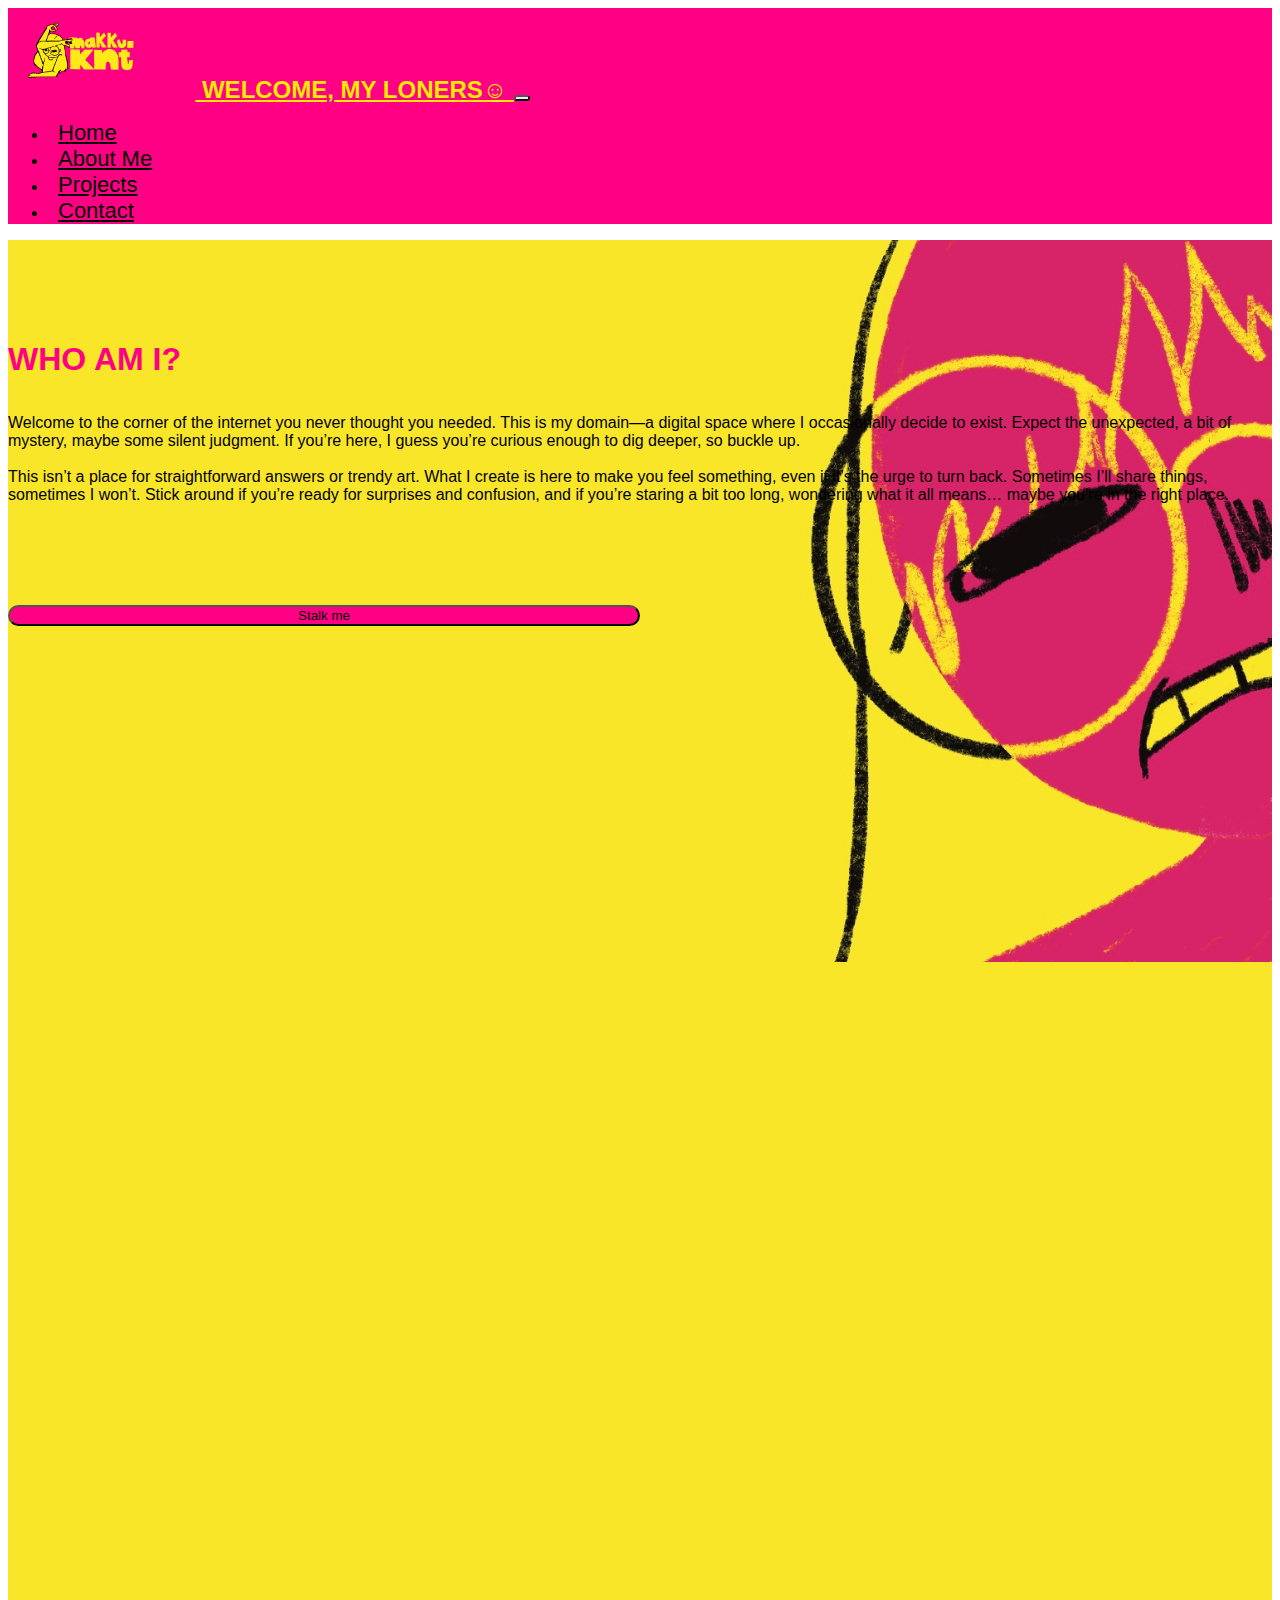
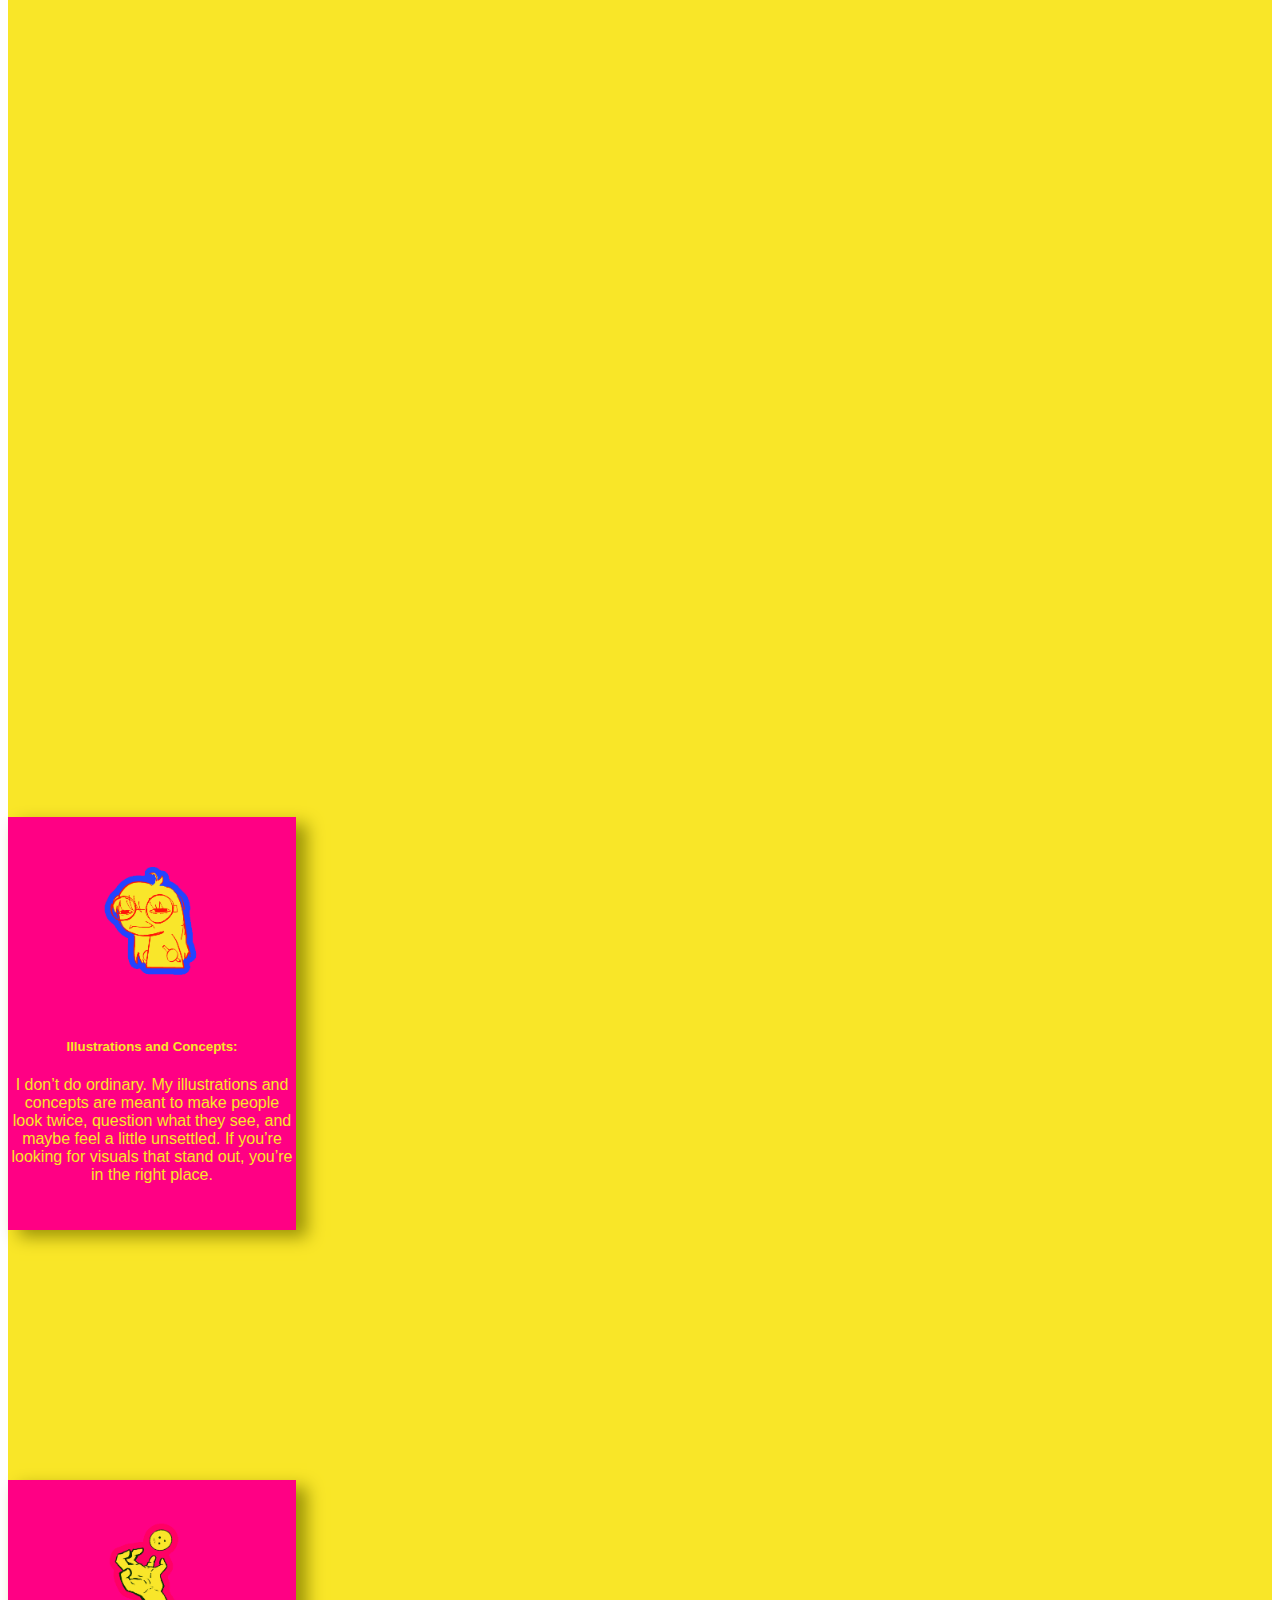
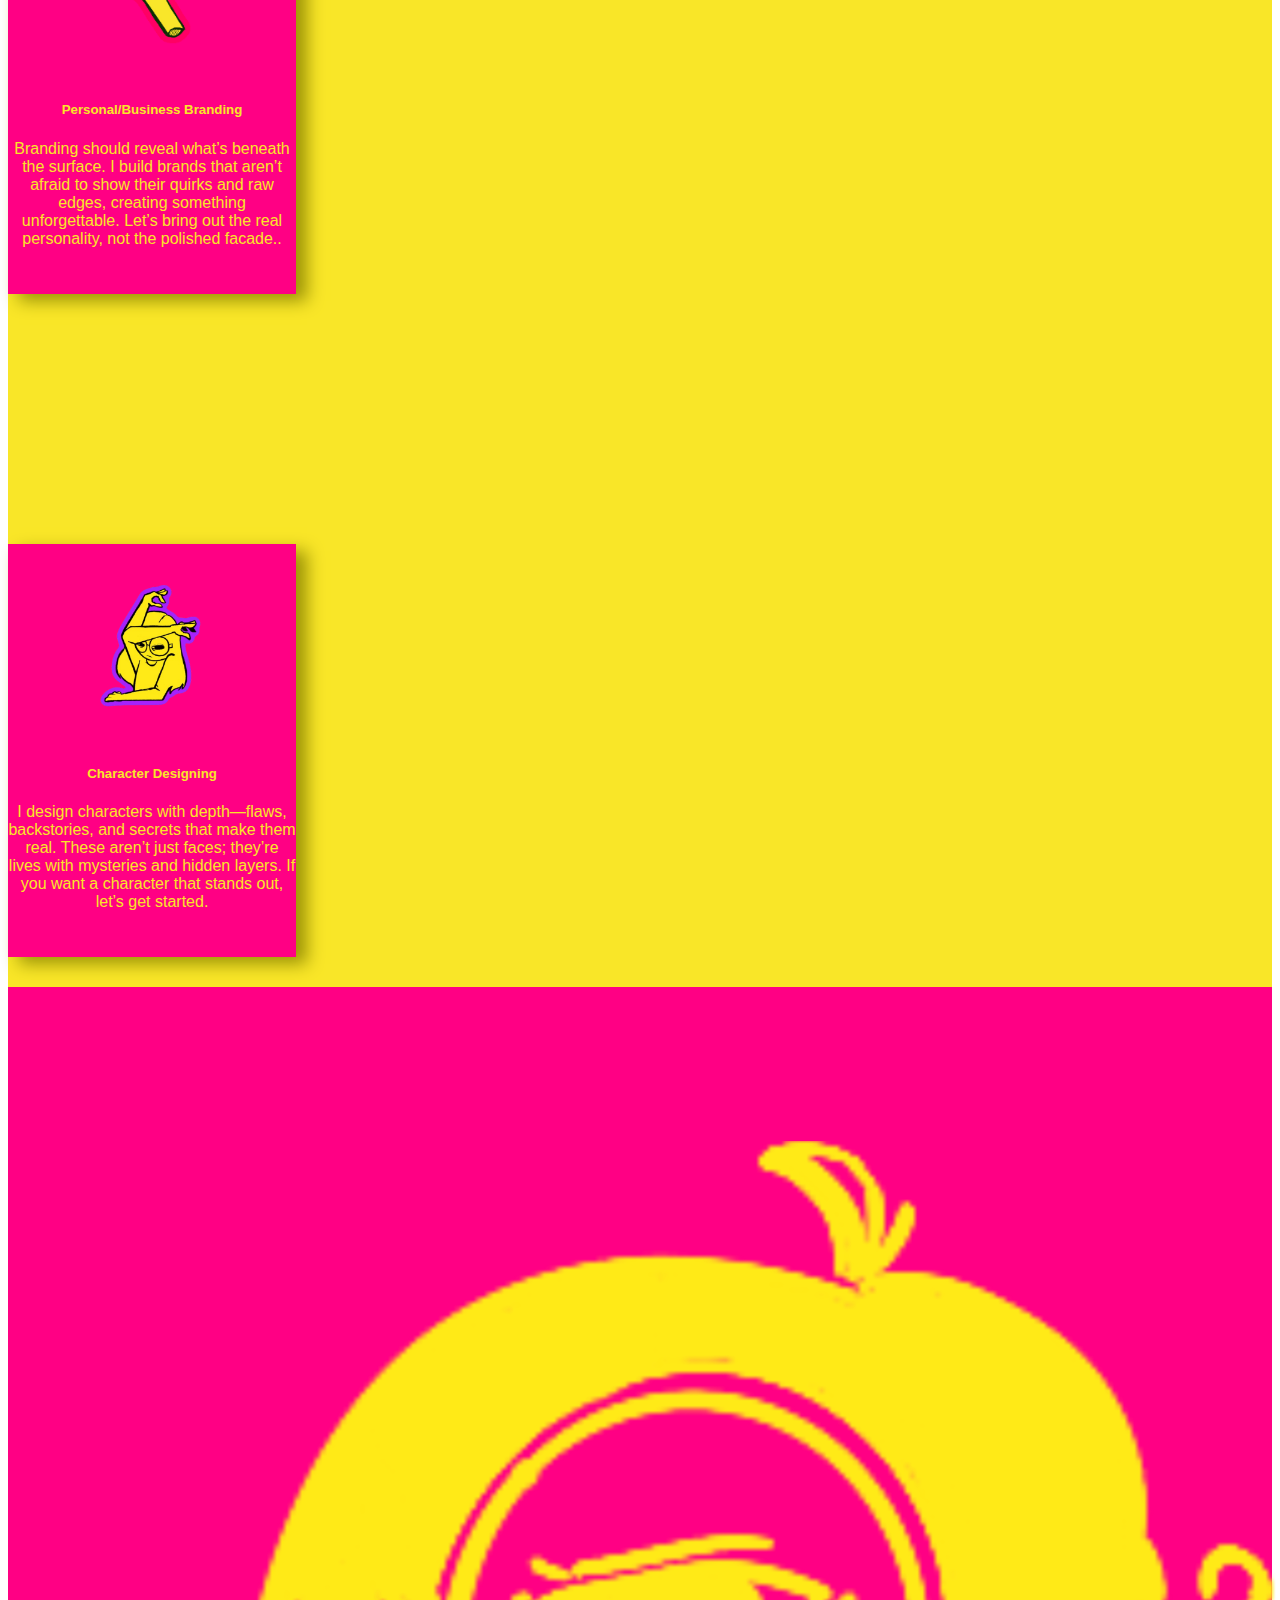
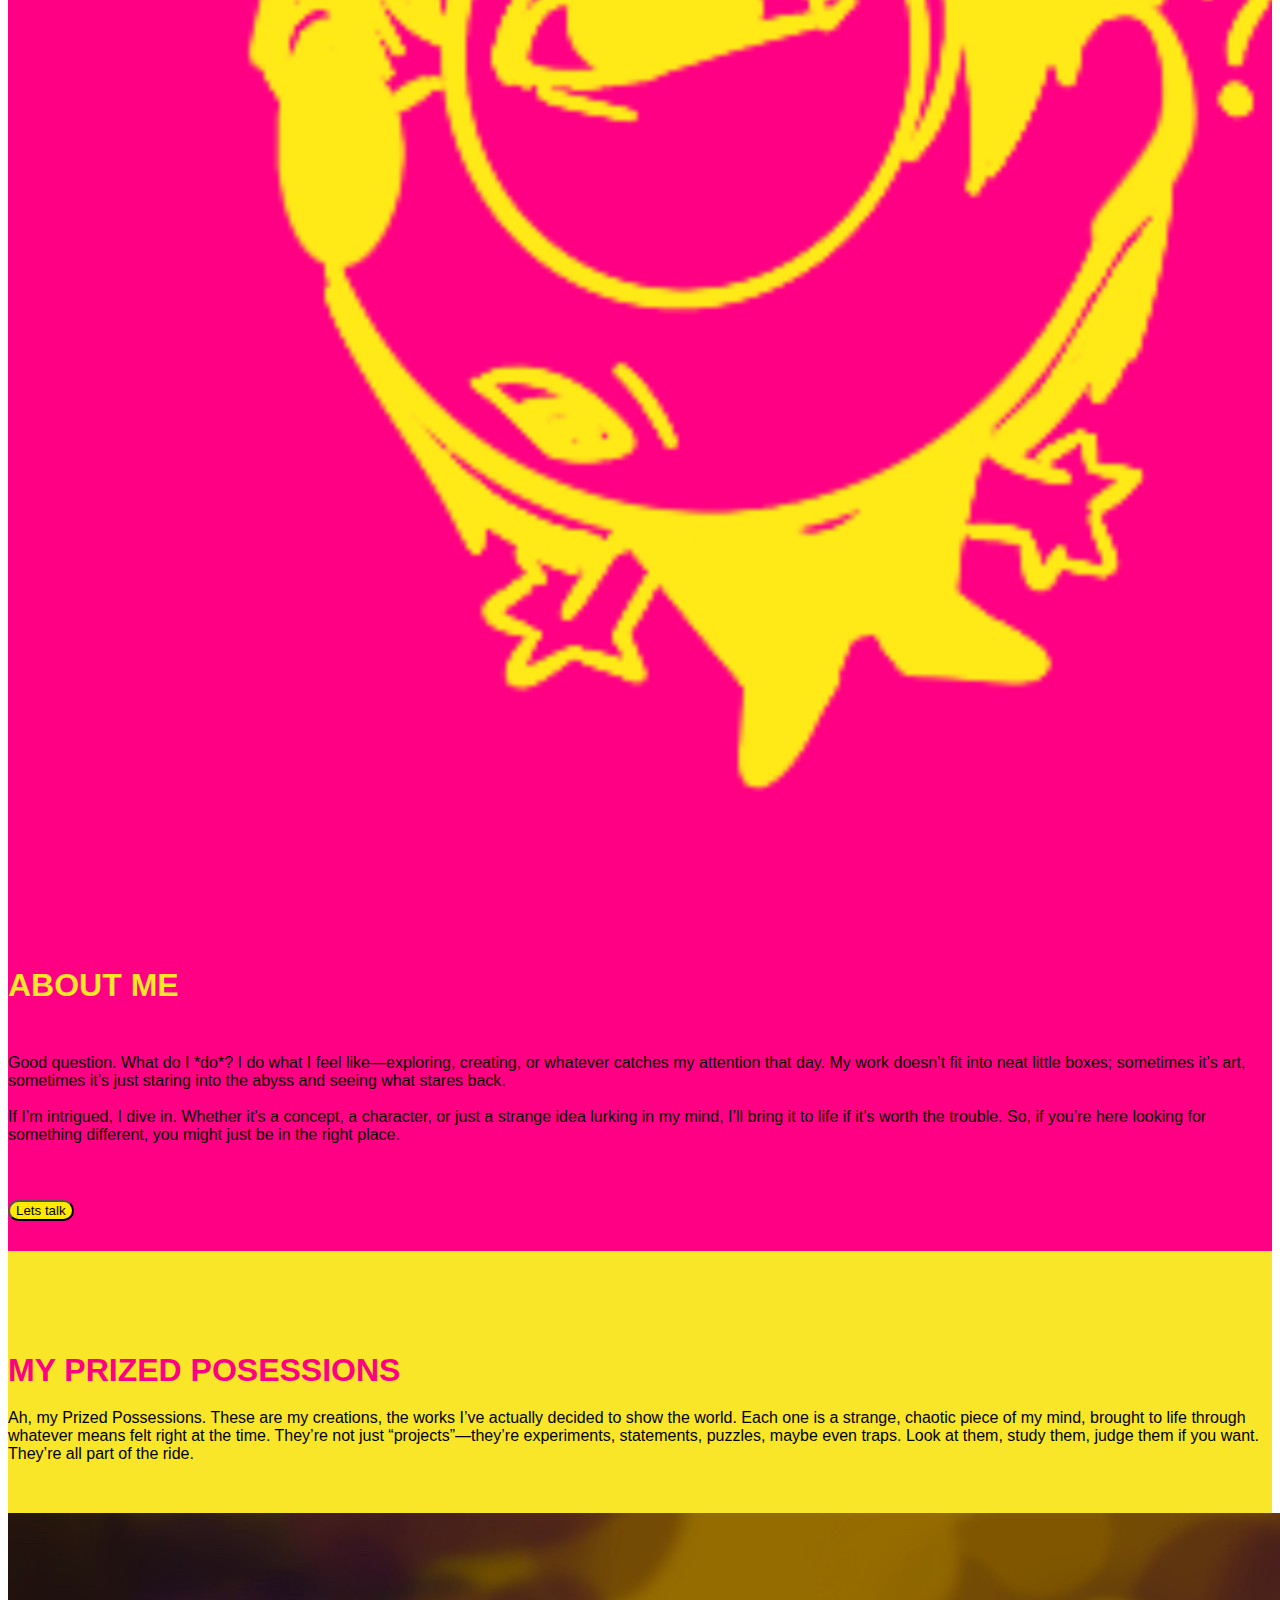
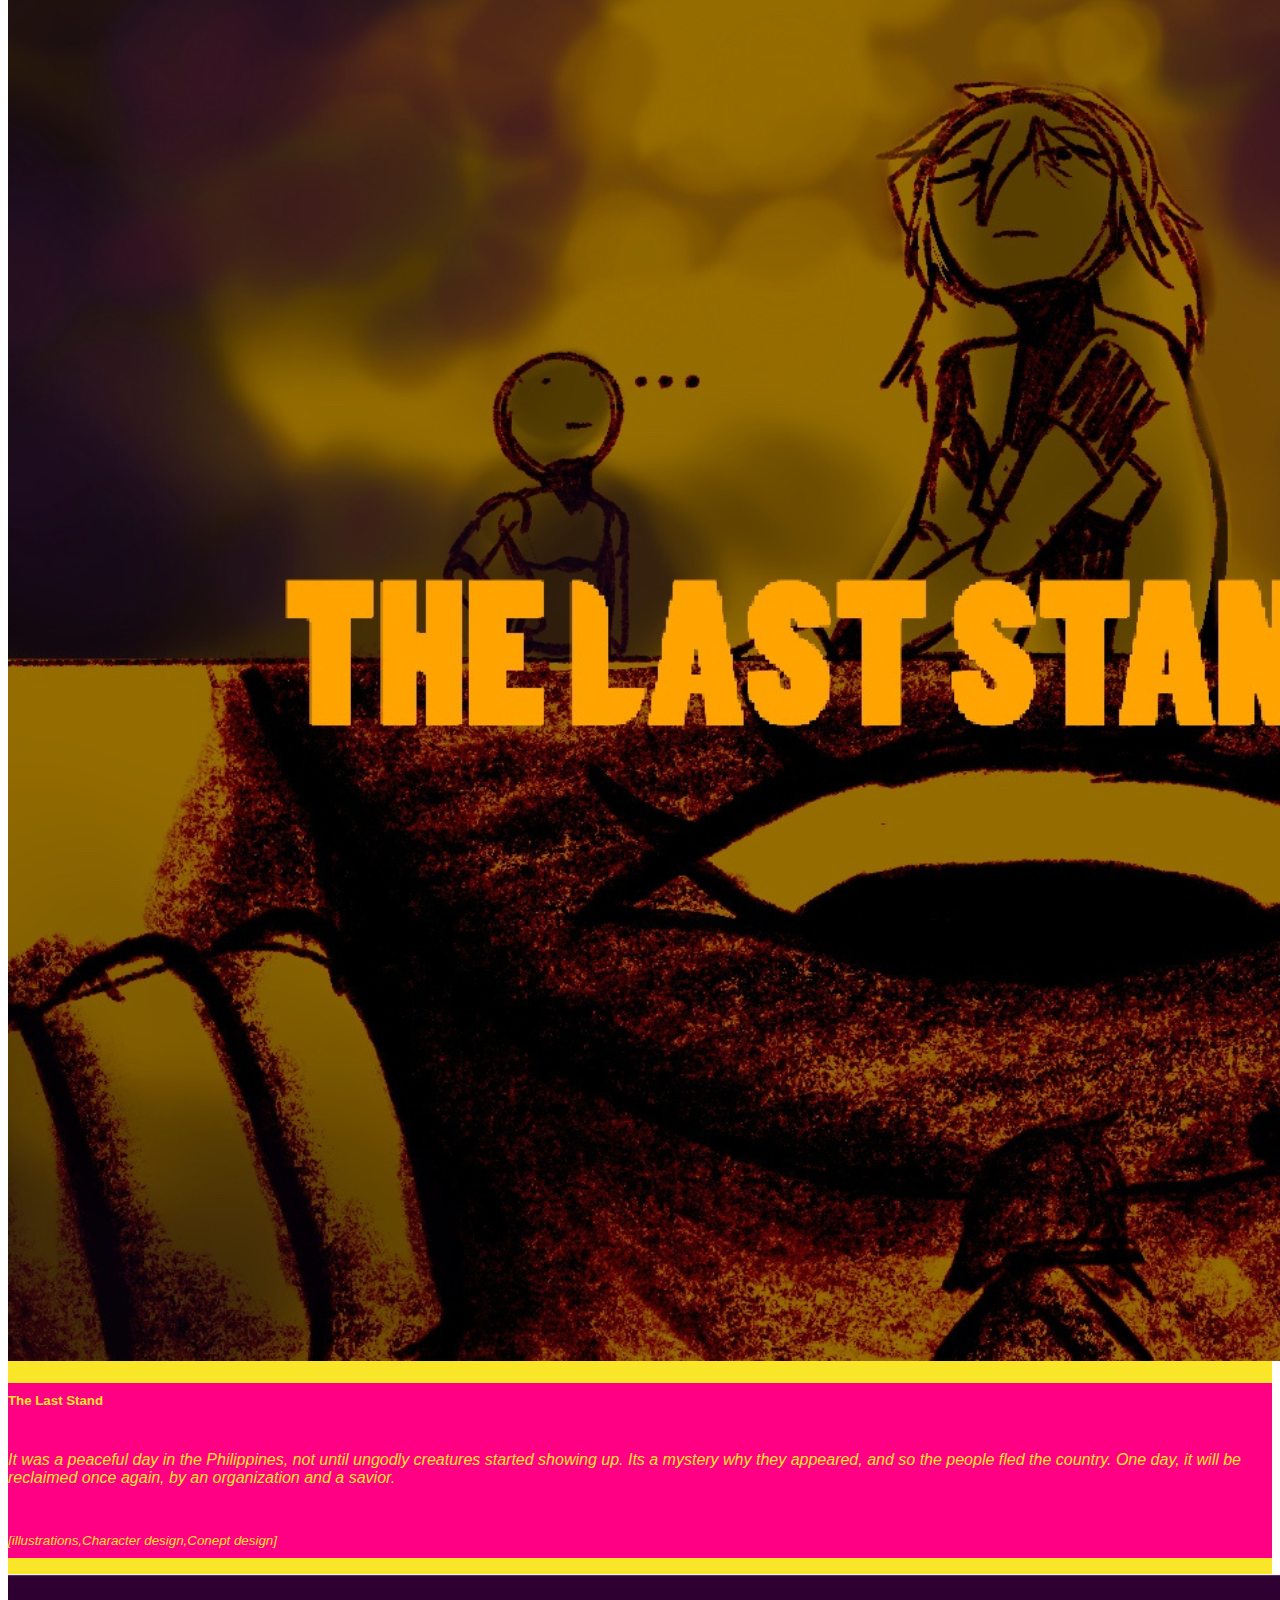
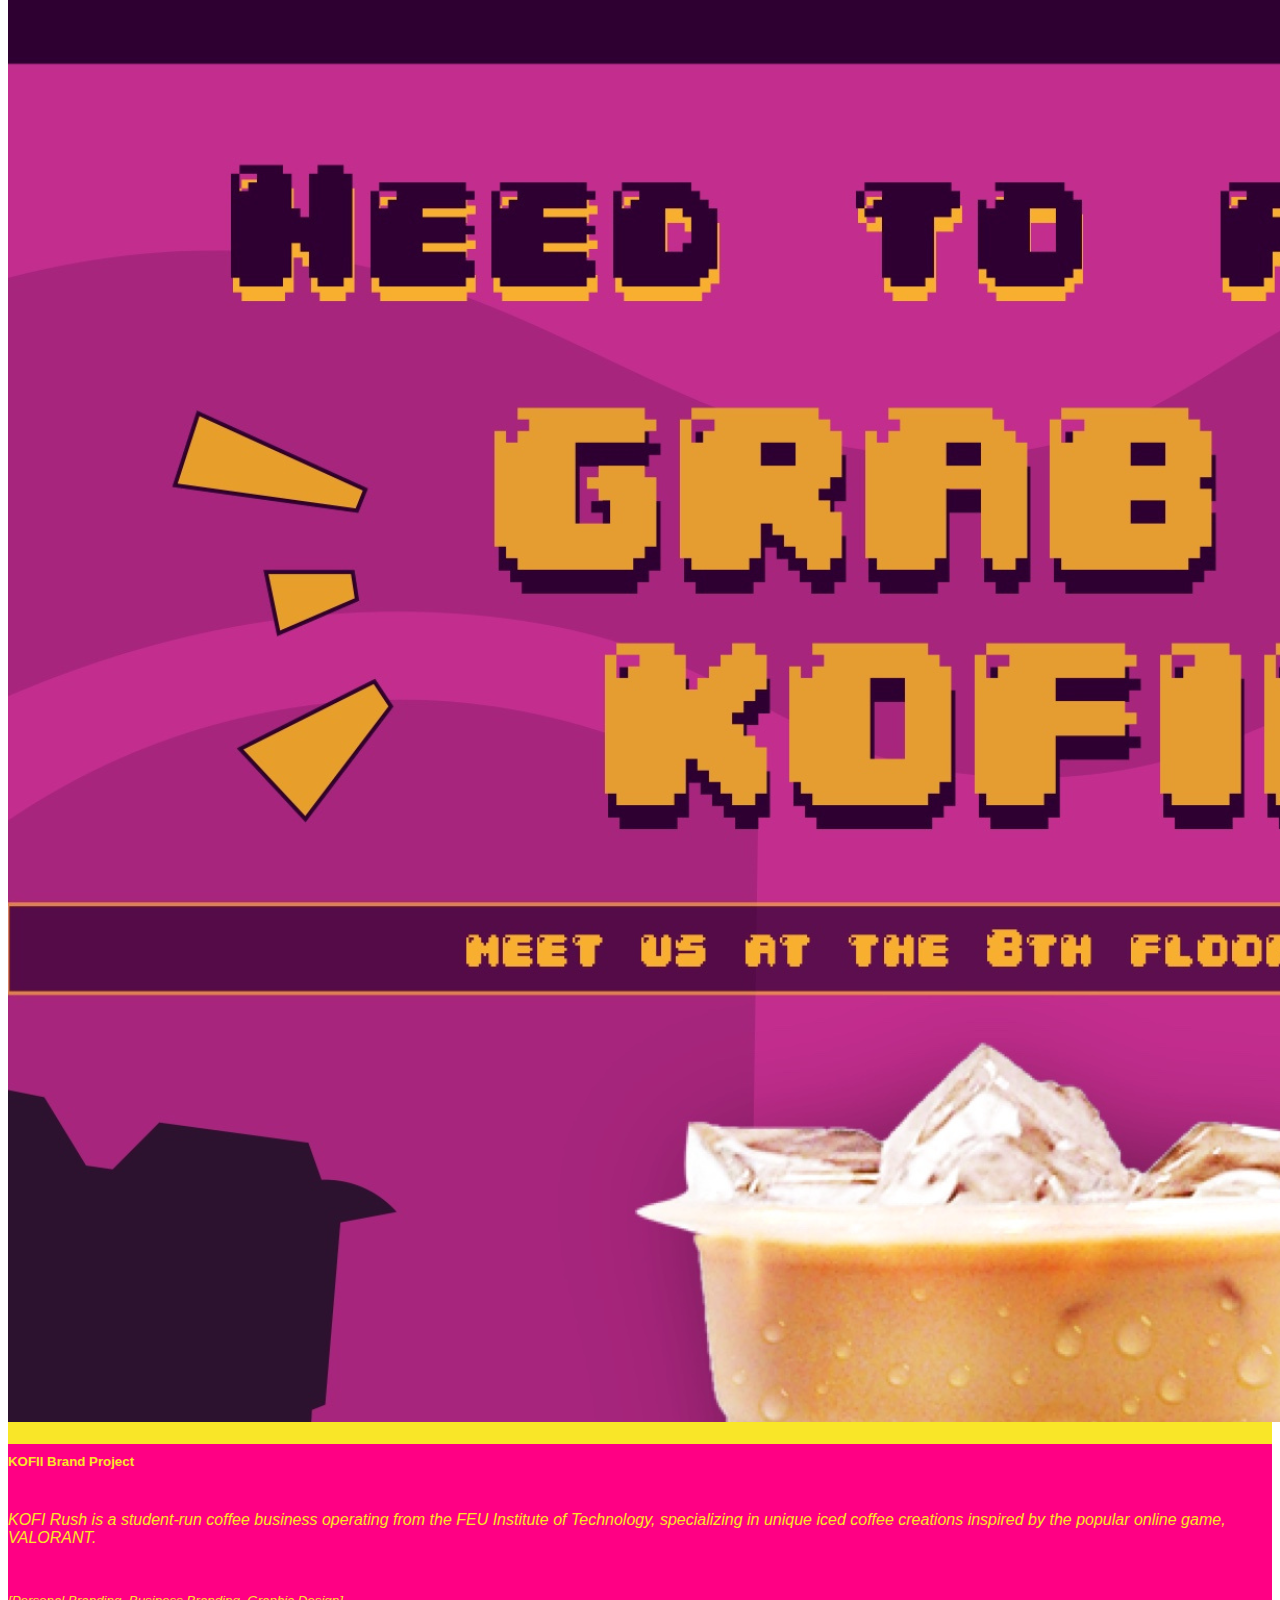
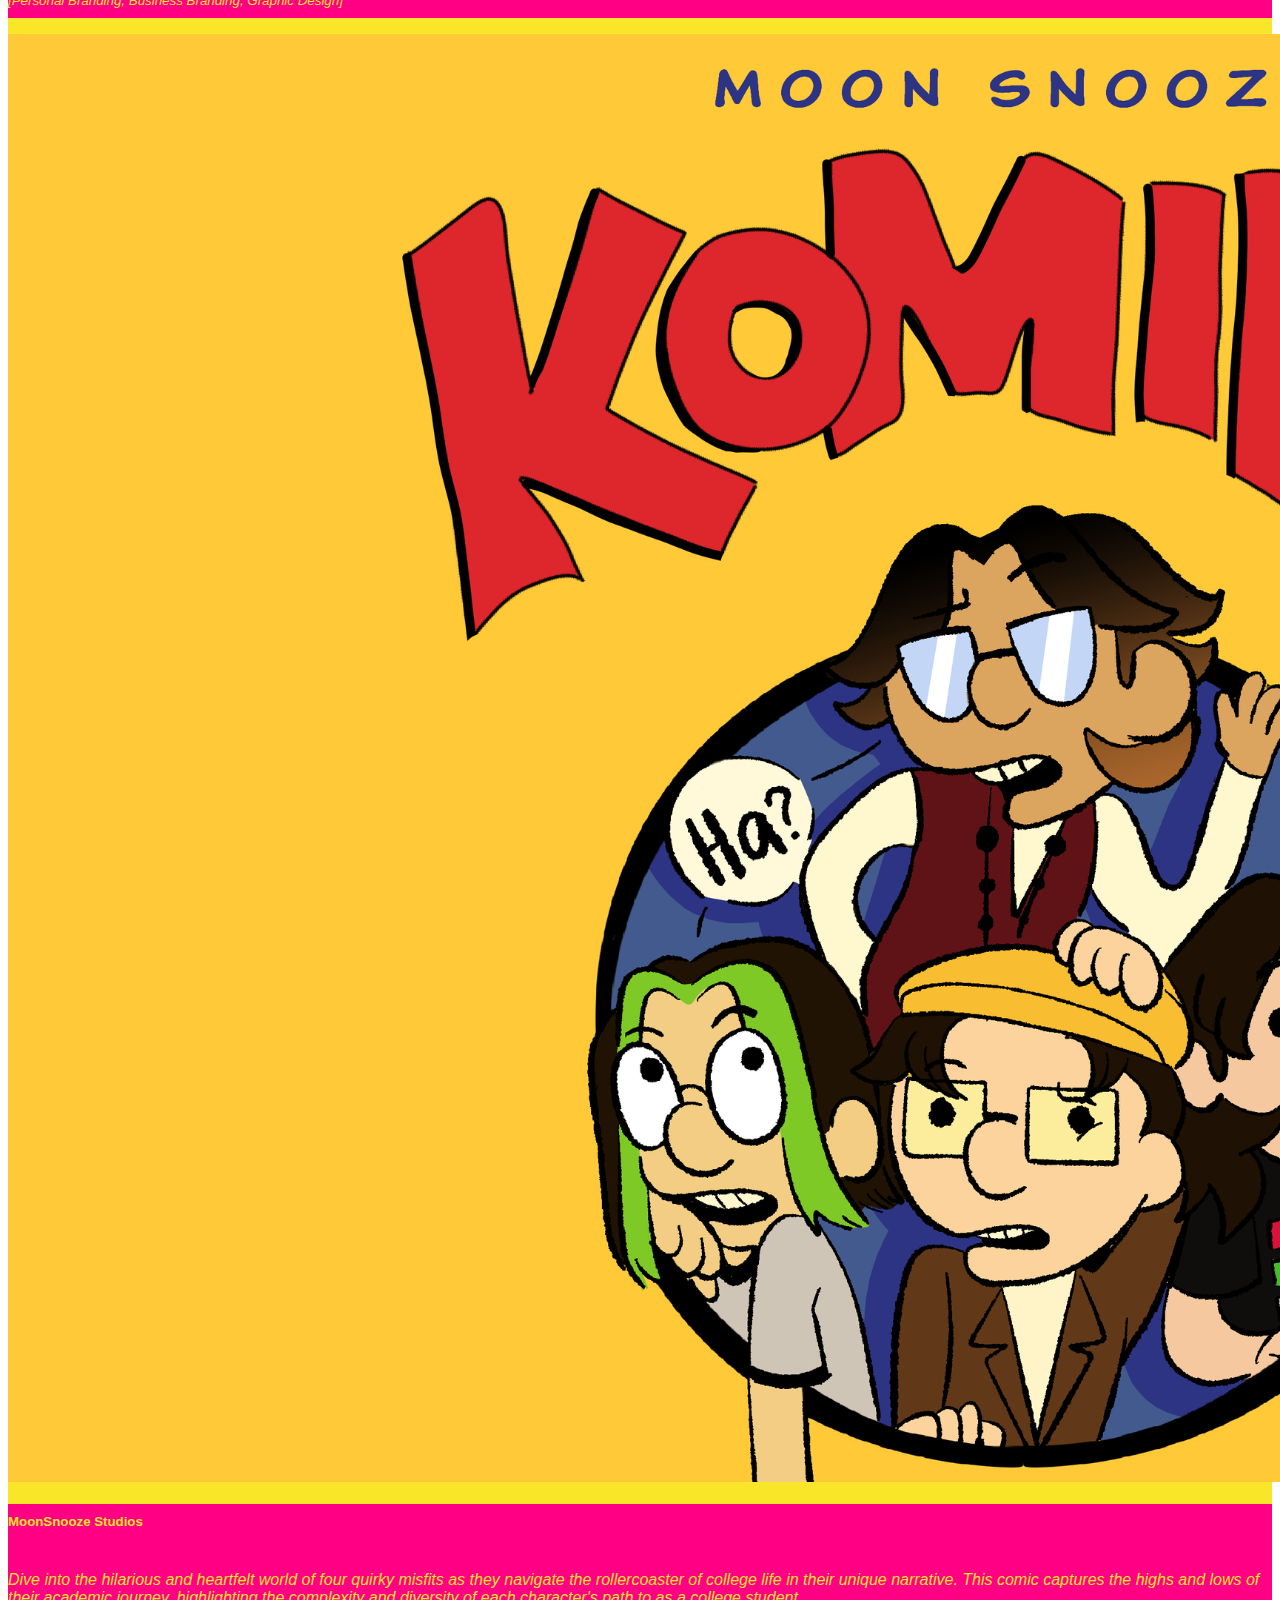
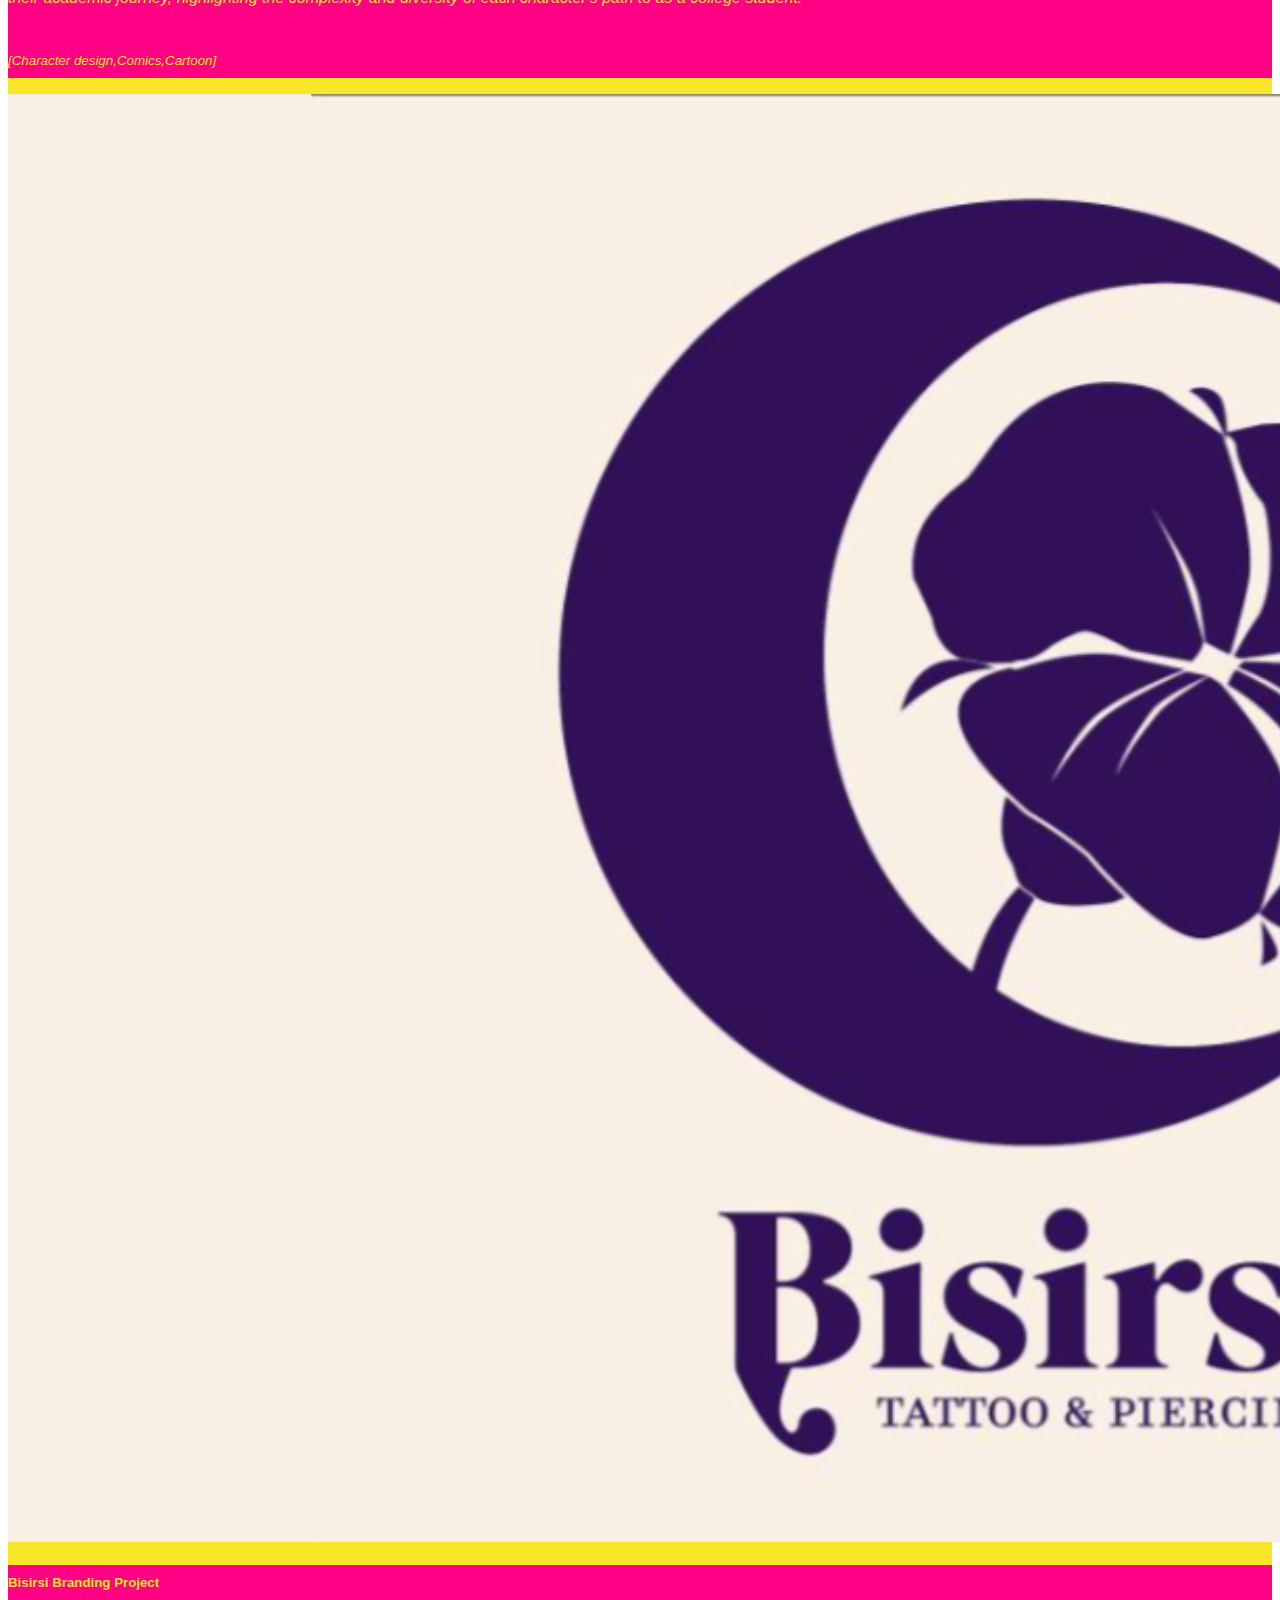
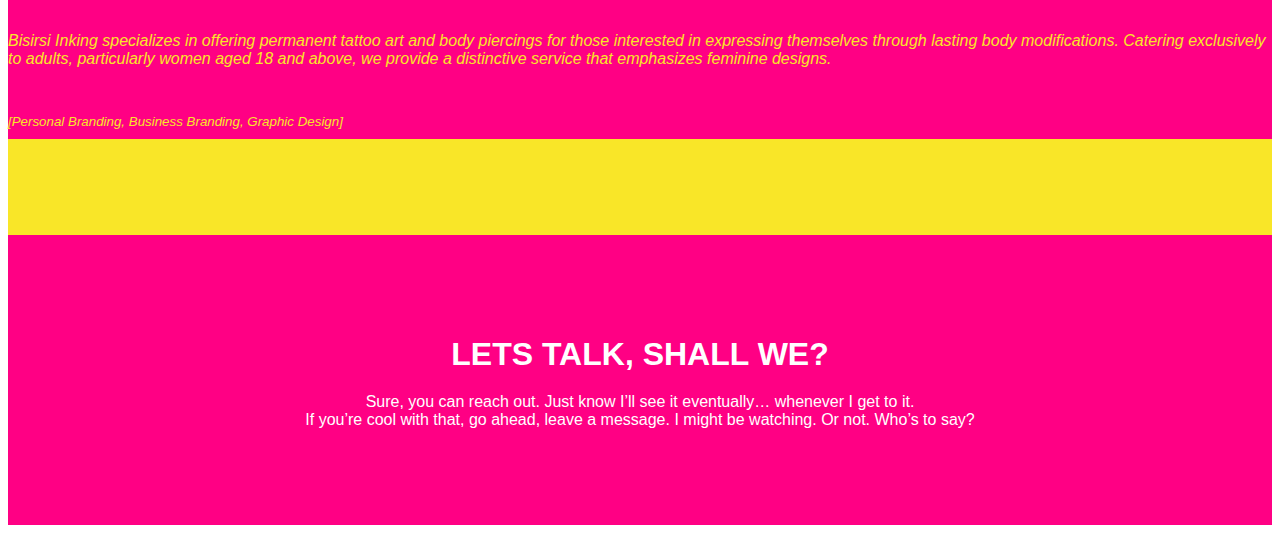
==== index.html @ 519690a1 "Update and rename F5_Website.html to index.html" ====
<!DOCTYPE>
<html>
  <head>
    <title>Portfolio Website</title>
    <!-- CSS only -->
    <link rel="stylesheet" href="https://stackpath.bootstrapcdn.com/bootstrap/5.0.0-alpha1/css/bootstrap.min.css" 
    integrity="sha384-r4NyP46KrjDleawBgD5tp8Y7UzmLA05oM1iAEQ17CSuDqnUK2+k9luXQOfXJCJ4I" 
    crossorigin="anonymous">
    <link rel="stylesheet" href="stylef5.css">
    <!-- JavaScript and dependencies -->
    <script src="https://cdn.jsdelivr.net/npm/popper.js@1.16.0/dist/umd/popper.min.js" 
    integrity="sha384-Q6E9RHvbIyZFJoft+2mJbHaEWldlvI9IOYy5n3zV9zzTtmI3UksdQRVvoxMfooAo" 
    crossorigin="anonymous"></script>
    <script src="https://stackpath.bootstrapcdn.com/bootstrap/5.0.0-alpha1/js/bootstrap.min.js" 
    integrity="sha384-oesi62hOLfzrys4LxRF63OJCXdXDipiYWBnvTl9Y9/TRlw5xlKIEHpNyvvDShgf/" 
    crossorigin="anonymous"></script>
  </head>

  <body>
    <!-- NAVBAR -->
    <nav class="py-3 navbar navbar-expand-lg fixed-top auto-hiding-navbar">
        <div class="container">
          <a class="navbar-brand" href="https://youtu.be/r0xTqwKMOyk?si=w_2iC0RvE0paSvQG">
            <img src="/props/LogoBar2.png" class="logo" alt="logo" />
            welcome, My Loners☺
          </a>
          <button class="navbar-toggler" type="button" data-bs-toggle="collapse" data-bs-target="#navbarSupportedContent" aria-controls="navbarSupportedContent" aria-expanded="false" aria-label="Toggle navigation">
            <span class="navbar-toggler-icon"></span>
          </button>
          <div class="collapse navbar-collapse" id="navbarSupportedContent">
            <ul class="navbar-nav ml-auto">
              <li class="nav-item">
                <a class="nav-link active" aria-current="page" href="#">Home</a>
              </li>
              <li class="nav-item">
                <a class="nav-link" href="#">About Me</a>
              </li>
              <li class="nav-item">
                <a class="nav-link" href="#">Projects</a>
              </li>
              <li class="nav-item">
                <a class="nav-link" href="#">Contact</a>
              </li>
            </ul>
          </div>
        </div>
      </nav>
      <!-- END NAVBAR -->

      <!-- HERO SECTION -->
      <section id="Hero">
        <div class="container">
            <div class="row">
                <div class="col">
                    <h1>WHO AM I?</h1>
                    <p>Welcome to the corner of the internet you never thought you needed. This is my domain—a digital space where I occasionally decide to exist. Expect the unexpected, 
                        a bit of mystery, maybe some silent judgment. If you’re here, I guess you’re curious enough to dig deeper, so buckle up.<br><br>
                        This isn’t a place for straightforward answers or trendy art. What I create is here to make you feel something, even if it’s 
                        the urge to turn back. Sometimes I’ll share things, sometimes I won’t. Stick around if you’re ready for surprises and confusion, and if you’re staring a bit too long, wondering what it all means… maybe you’re in the right place.</p>
                        <button type="button" class="btn btn-lg">Stalk me</button>
                </div>
                <div class="col img-col">
                    <img src="./props/Icon2.2.png" alt="JOINUSNOW" class="img-fluid" />
                </div>
            </div>

            <div class="row cards">
                <div class="col-md-4 d-flex justify-content-center">
                    <div class="card" style="width: 18rem;">
                        <div class="card-body">
                            <img src="./props/logo.png" alt="Service One" class="icon" />
                          <h5 class="card-title">Illustrations and Concepts:</h5>
                          <p class="card-text">I don’t do ordinary. My illustrations and concepts are meant to make people look twice, 
                            question what they see, and maybe feel a little unsettled. If you’re looking for visuals that stand out, 
                            you’re in the right place.

                          </p>
                        </div>
                    </div>
                </div>
                <div class="col-md-4 d-flex justify-content-center">
                    <div class="card" style="width: 18rem;">
                        <div class="card-body">
                            <img src="./props/IMG_1737.png" alt="Service two" class="icon" />
                          <h5 class="card-title">Personal/Business Branding</h5>
                          <p class="card-text">Branding should reveal what’s beneath the surface. 
                            I build brands that aren’t afraid to show their quirks and raw edges, 
                            creating something unforgettable. Let’s bring out the real personality, not the polished facade..</p>
                        </div>
                    </div>
                </div>
                <div class="col-md-4 d-flex justify-content-center">
                    <div class="card" style="width: 18rem;">
                        <div class="card-body">
                            <img src="./props/IMG_1724.png" alt="Service three" class="icon" />
                          <h5 class="card-title">Character Designing</h5>
                          <p class="card-text">I design characters with depth—flaws, backstories, and secrets that make them real. 
                            These aren’t just faces; they’re lives with mysteries and hidden layers. 
                            If you want a character that stands out, let’s get started.</p>
                        </div>
                    </div>
                </div>
            </div>
        </div>
      </section>
       <!-- END HERO SECTION -->

       <!-- ABOUT US SECTION -->
        <section id="about-us">
            <div class="container">
                <div class="row align-items-center">
                    <div class="col">
                        <img src="./props/Icon2.2.png" alt="About us" class="img-fluid" />
                    </div>
                    <div class="col">
                        <h1>About me</h1>
                        <p>Good question. What do I *do*? I do what I feel like—exploring, creating, or whatever catches my attention that day. My work doesn’t 
                            fit into neat little boxes; sometimes it’s art, sometimes it’s 
                            just staring into the abyss and seeing what stares back.<br><br>
                            
                            If I’m intrigued, I dive in. Whether it’s a concept, a character, or just a strange 
                            idea lurking in my mind, I’ll bring it to life if it’s worth the trouble. So, if you’re here looking for something different, 
                            you might just be in the right place.</p>
                        
                                <button type="button" class="btn btn-light btn-lg">Lets talk</button>
                    </div>
                </div>
            </div>
        </section>
        <!-- END ABOUT US SECTION -->

        <!-- PROJECT SECTION -->
            <section id="Projects">
                <div class="container">
                    <div class="row align-items-center projects">
                        <div class="col" >
                            <h1>My prized posessions</h1>
                            <p>Ah, my Prized Possessions. These are my creations, 
                                the works I’ve actually decided to show the world. Each one is a strange, 
                                chaotic piece of my mind, brought to life through whatever means felt right at the time. 
                                They’re not just “projects”—they’re experiments, statements, puzzles, maybe even traps. Look at them, 
                                study them, judge them if you want. They’re all part of the ride.
                            </p>
                        </div>
                    </div>

                    <div class="row align-items-center">
                        <div class="col">
                            <div class="card mb-3">
                                <img src="./props/1.png" class="card-img-top" alt="project one">
                                <div class="card-body">
                                  <h5 class="card-title">The Last Stand</h5>
                                  <p class="card-text">It was a peaceful day in the Philippines, not until ungodly creatures started showing up. 
                                    Its a mystery why they appeared, and so the people fled the country. One day, it will be reclaimed once again, 
                                    by an organization and a savior. </p>
                                  <p class="card-text"><small class="text-body-secondary">[illustrations,Character design,Conept design]</small></p>
                                </div>
                            </div>
                        </div>

                        <div class="col">
                            <div class="card mb-3">
                                <img src="./props/2.png" class="card-img-top" alt="project two">
                                <div class="card-body">
                                  <h5 class="card-title">KOFII Brand Project</h5>
                                  <p class="card-text">KOFI Rush is a student-run coffee business operating from the 
                                    FEU Institute of Technology, specializing in unique iced coffee creations inspired by the popular online game, VALORANT.</p>
                                  <p class="card-text"><small class="text-body-secondary">[Personal Branding, Business Branding, Graphic Design]</small></p>
                                </div>
                            </div>
                        </div>                        
                    </div>
                    <div class="row align-items-center">
                        <div class="col">
                            <div class="card mb-3">
                                <img src="./props/3.png" class="card-img-top" alt="project one">
                                <div class="card-body">
                                  <h5 class="card-title">MoonSnooze Studios</h5>
                                  <p class="card-text">Dive into the hilarious and heartfelt world of four quirky misfits as 
                                    they navigate the rollercoaster of college life in their unique narrative. 
                                    This comic captures the highs and lows of their academic journey, 
                                    highlighting the complexity and diversity of each character's path to as a college student.</p>
                                  <p class="card-text"><small class="text-body-secondary">[Character design,Comics,Cartoon]</small></p>
                                </div>
                            </div>
                        </div>

                        <div class="col">
                            <div class="card mb-3">
                                <img src="./props/4.png" class="card-img-top" alt="project two">
                                <div class="card-body">
                                  <h5 class="card-title">Bisirsi Branding Project</h5>
                                  <p class="card-text">Bisirsi Inking specializes in offering permanent tattoo art and body piercings for those
                                    interested in expressing themselves through lasting body modifications. Catering
                                    exclusively to adults, particularly women aged 18 and above, we provide a distinctive
                                    service that emphasizes feminine designs.</p>
                                  <p class="card-text"><small class="text-body-secondary">[Personal Branding, Business Branding, Graphic Design]</small></p>
                                </div>
                            </div>
                        </div>
                    </div>
                </div>  
            </section>
        <!-- END PROJECT SECTION -->

        <!-- CONTACT US -->
            <section id="contact">
                    <div class="container">
                        <div class="row align-items-center projects">
                            <div class="col" >
                                <h1>Lets talk, shall we?</h1>
                                <p>Sure, you can reach out. Just know I’ll see it eventually… whenever I get to it.<br>
                                    If you’re cool with that, go ahead, leave a message. 
                                    I might be watching. Or not. Who’s to say?</p>
                            </div>
                        </div>
                    </div>
            </section>
        <!-- end CONTACT US -->
  </body>
</html>
---- stylef5.css ----
body {
    display:block;
    overflow-x: hidden;
    font-family:sans-serif
}

nav {
    background-color: rgb(255, 0, 132);

    
}
    

.navbar-brand img {
    max-height: 90px;
    padding-left: 10px;
    padding-right: 50px;
}

.navbar-brand {
    font-size: 24px;
    text-transform: uppercase;
    font-weight: 900;
    color: rgb(255, 234, 0);
}

nav ul li a {
    color: rgb(0, 0, 0);
    font-size: 22px;
    margin: auto 10px;
}

nav ul li a:hover {
    color: rgb(255, 234, 0) ;
}

#hero {
    background: url(./props/Bg.main.jpg);
    background-repeat: no-repeat;
    background-size: contain;
    background-color: #f9e628;
    
    
    
}

section {
    padding-top: 30px;
    padding-bottom: 30px;
}

#hero .row  {
    
    padding-top: 50px;
    
}

#hero .row {
    padding-top: 50px;
}

#hero .card {
    background-color: rgb(255, 0, 132);
    color:#f9e628;
   
}


#Hero .btn {
    background-color: rgb(255, 0, 132);

}


#about-us {
    background-color: rgb(255, 0, 132);
}


#about-us .col h1 {
    
    color: #f9e628;
    margin-bottom: 50px;
    margin-top: 50px;
}

#about-us .btn {
    margin-top: 40px;
    background-color: rgb(255, 234, 0);
}

section h1 {
    text-transform: uppercase;
    font-weight: 900;
    color: rgb(255, 0, 132);
    text-align: left;
    margin-bottom: 20px;

}

section p {
    font-size: 16px;
    font-weight: 300;

}

button {
    margin-top: 85px;
    max-width: 50%;
    border-radius: 50px !important;
}

#hero .col {
    justify-content: center;
    flex-direction: column;
    display: flex;

}

#hero .img-col {
    justify-content: flex-end;
    margin-top: 100px;
    opacity: .0;
}

#hero img {
    max-width: 110% !important;
    width: 110%;
}

#hero .card {
    margin-top: 100px;
    box-shadow: 11px 7px 16px rgb(156, 148, 8);
    border: 0;
    text-align: center;
    margin-top: 250px;
    padding-top: 30px;
    padding-bottom: 30px;
}

#hero h5 {
    font-weight: 600;
}

#hero .icon {
    width: 150px;
    height: 150px;
    margin-bottom: 20px;
}

#projects {
    background-color: #f9e628;
}
#projects .projects {
    margin-bottom: 50px;
}

#projects .container {
    padding-bottom: 50px;
}
#projects h1 {
    padding-top: 50px;
}

#projects .container .card-body {
    background-color: rgb(255, 0, 132);
}

#projects .container h5 {
    color: #f9e628;
    font-weight: 570;
    padding-top: 10px;
}
#projects .container .card-text {
    color: #f9e628;
    font-style: italic;
    font-weight: 200;
    padding-top: 20px;
    padding-bottom: 10px;
}



#contact {
    text-align: center;
    background-color: rgb(255, 0, 132);
    color: white;
    
}

#contact .container {
    padding-top: 50px;
    padding-bottom: 50px;
}

#contact h1 {
    text-align: center;
    color: white;
}
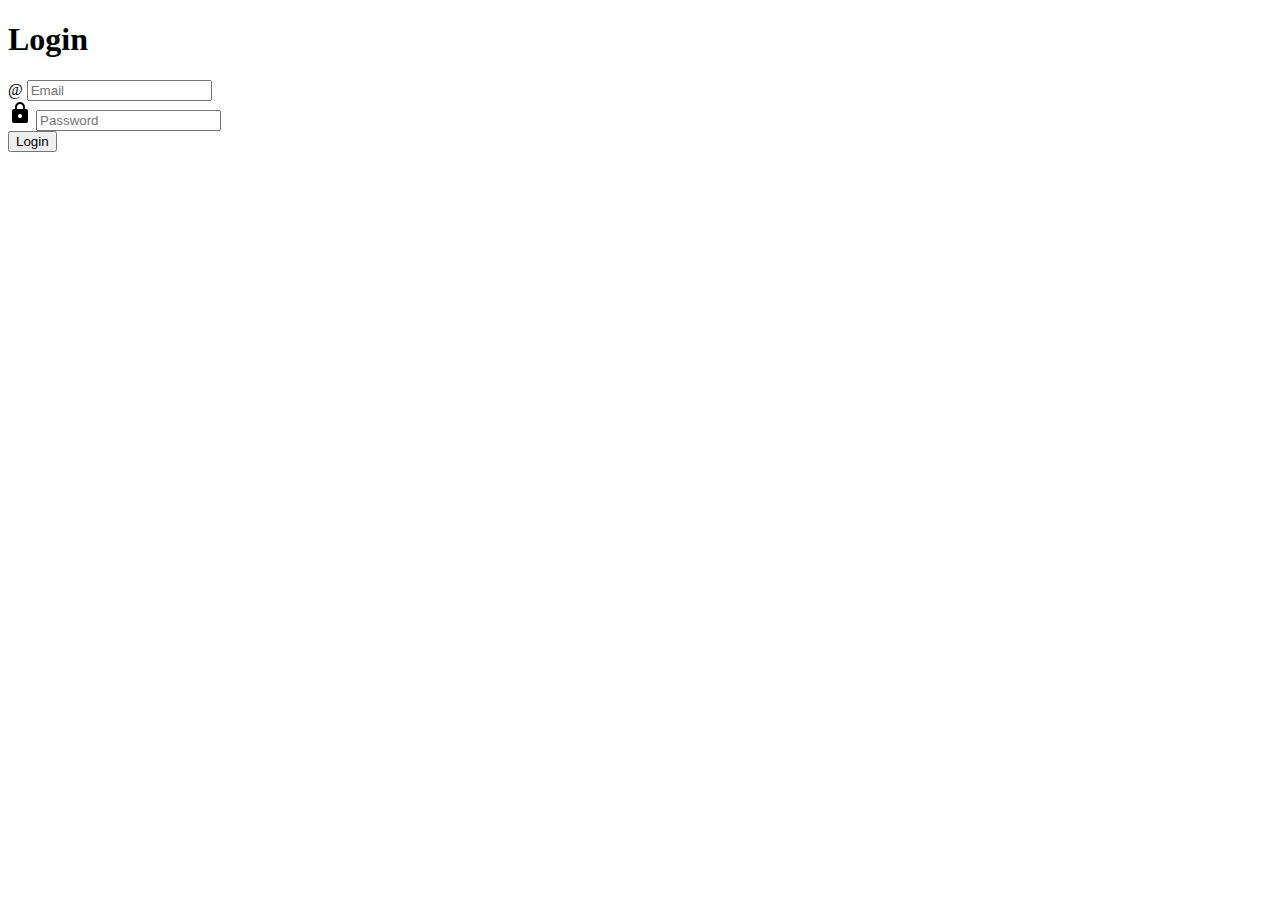
==== commit a7d4ce66: "Add files via upload" ====
--- a/index.html
+++ b/index.html
@@ -1,221 +1,32 @@
-<!DOCTYPE>
-<html>
-  <head>
-    <title>Portfolio Website</title>
-    <!-- CSS only -->
-    <link rel="stylesheet" href="https://stackpath.bootstrapcdn.com/bootstrap/5.0.0-alpha1/css/bootstrap.min.css" 
-    integrity="sha384-r4NyP46KrjDleawBgD5tp8Y7UzmLA05oM1iAEQ17CSuDqnUK2+k9luXQOfXJCJ4I" 
-    crossorigin="anonymous">
-    <link rel="stylesheet" href="stylef5.css">
-    <!-- JavaScript and dependencies -->
-    <script src="https://cdn.jsdelivr.net/npm/popper.js@1.16.0/dist/umd/popper.min.js" 
-    integrity="sha384-Q6E9RHvbIyZFJoft+2mJbHaEWldlvI9IOYy5n3zV9zzTtmI3UksdQRVvoxMfooAo" 
-    crossorigin="anonymous"></script>
-    <script src="https://stackpath.bootstrapcdn.com/bootstrap/5.0.0-alpha1/js/bootstrap.min.js" 
-    integrity="sha384-oesi62hOLfzrys4LxRF63OJCXdXDipiYWBnvTl9Y9/TRlw5xlKIEHpNyvvDShgf/" 
-    crossorigin="anonymous"></script>
-  </head>
-
-  <body>
-    <!-- NAVBAR -->
-    <nav class="py-3 navbar navbar-expand-lg fixed-top auto-hiding-navbar">
-        <div class="container">
-          <a class="navbar-brand" href="https://youtu.be/r0xTqwKMOyk?si=w_2iC0RvE0paSvQG">
-            <img src="/props/LogoBar2.png" class="logo" alt="logo" />
-            welcome, My Loners☺
-          </a>
-          <button class="navbar-toggler" type="button" data-bs-toggle="collapse" data-bs-target="#navbarSupportedContent" aria-controls="navbarSupportedContent" aria-expanded="false" aria-label="Toggle navigation">
-            <span class="navbar-toggler-icon"></span>
-          </button>
-          <div class="collapse navbar-collapse" id="navbarSupportedContent">
-            <ul class="navbar-nav ml-auto">
-              <li class="nav-item">
-                <a class="nav-link active" aria-current="page" href="#">Home</a>
-              </li>
-              <li class="nav-item">
-                <a class="nav-link" href="#">About Me</a>
-              </li>
-              <li class="nav-item">
-                <a class="nav-link" href="#">Projects</a>
-              </li>
-              <li class="nav-item">
-                <a class="nav-link" href="#">Contact</a>
-              </li>
-            </ul>
-          </div>
-        </div>
-      </nav>
-      <!-- END NAVBAR -->
-
-      <!-- HERO SECTION -->
-      <section id="Hero">
-        <div class="container">
-            <div class="row">
-                <div class="col">
-                    <h1>WHO AM I?</h1>
-                    <p>Welcome to the corner of the internet you never thought you needed. This is my domain—a digital space where I occasionally decide to exist. Expect the unexpected, 
-                        a bit of mystery, maybe some silent judgment. If you’re here, I guess you’re curious enough to dig deeper, so buckle up.<br><br>
-                        This isn’t a place for straightforward answers or trendy art. What I create is here to make you feel something, even if it’s 
-                        the urge to turn back. Sometimes I’ll share things, sometimes I won’t. Stick around if you’re ready for surprises and confusion, and if you’re staring a bit too long, wondering what it all means… maybe you’re in the right place.</p>
-                        <button type="button" class="btn btn-lg">Stalk me</button>
-                </div>
-                <div class="col img-col">
-                    <img src="./props/Icon2.2.png" alt="JOINUSNOW" class="img-fluid" />
-                </div>
-            </div>
-
-            <div class="row cards">
-                <div class="col-md-4 d-flex justify-content-center">
-                    <div class="card" style="width: 18rem;">
-                        <div class="card-body">
-                            <img src="./props/logo.png" alt="Service One" class="icon" />
-                          <h5 class="card-title">Illustrations and Concepts:</h5>
-                          <p class="card-text">I don’t do ordinary. My illustrations and concepts are meant to make people look twice, 
-                            question what they see, and maybe feel a little unsettled. If you’re looking for visuals that stand out, 
-                            you’re in the right place.
-
-                          </p>
-                        </div>
-                    </div>
-                </div>
-                <div class="col-md-4 d-flex justify-content-center">
-                    <div class="card" style="width: 18rem;">
-                        <div class="card-body">
-                            <img src="./props/IMG_1737.png" alt="Service two" class="icon" />
-                          <h5 class="card-title">Personal/Business Branding</h5>
-                          <p class="card-text">Branding should reveal what’s beneath the surface. 
-                            I build brands that aren’t afraid to show their quirks and raw edges, 
-                            creating something unforgettable. Let’s bring out the real personality, not the polished facade..</p>
-                        </div>
-                    </div>
-                </div>
-                <div class="col-md-4 d-flex justify-content-center">
-                    <div class="card" style="width: 18rem;">
-                        <div class="card-body">
-                            <img src="./props/IMG_1724.png" alt="Service three" class="icon" />
-                          <h5 class="card-title">Character Designing</h5>
-                          <p class="card-text">I design characters with depth—flaws, backstories, and secrets that make them real. 
-                            These aren’t just faces; they’re lives with mysteries and hidden layers. 
-                            If you want a character that stands out, let’s get started.</p>
-                        </div>
-                    </div>
-                </div>
-            </div>
-        </div>
-      </section>
-       <!-- END HERO SECTION -->
-
-       <!-- ABOUT US SECTION -->
-        <section id="about-us">
-            <div class="container">
-                <div class="row align-items-center">
-                    <div class="col">
-                        <img src="./props/Icon2.2.png" alt="About us" class="img-fluid" />
-                    </div>
-                    <div class="col">
-                        <h1>About me</h1>
-                        <p>Good question. What do I *do*? I do what I feel like—exploring, creating, or whatever catches my attention that day. My work doesn’t 
-                            fit into neat little boxes; sometimes it’s art, sometimes it’s 
-                            just staring into the abyss and seeing what stares back.<br><br>
-                            
-                            If I’m intrigued, I dive in. Whether it’s a concept, a character, or just a strange 
-                            idea lurking in my mind, I’ll bring it to life if it’s worth the trouble. So, if you’re here looking for something different, 
-                            you might just be in the right place.</p>
-                        
-                                <button type="button" class="btn btn-light btn-lg">Lets talk</button>
-                    </div>
-                </div>
-            </div>
-        </section>
-        <!-- END ABOUT US SECTION -->
-
-        <!-- PROJECT SECTION -->
-            <section id="Projects">
-                <div class="container">
-                    <div class="row align-items-center projects">
-                        <div class="col" >
-                            <h1>My prized posessions</h1>
-                            <p>Ah, my Prized Possessions. These are my creations, 
-                                the works I’ve actually decided to show the world. Each one is a strange, 
-                                chaotic piece of my mind, brought to life through whatever means felt right at the time. 
-                                They’re not just “projects”—they’re experiments, statements, puzzles, maybe even traps. Look at them, 
-                                study them, judge them if you want. They’re all part of the ride.
-                            </p>
-                        </div>
-                    </div>
-
-                    <div class="row align-items-center">
-                        <div class="col">
-                            <div class="card mb-3">
-                                <img src="./props/1.png" class="card-img-top" alt="project one">
-                                <div class="card-body">
-                                  <h5 class="card-title">The Last Stand</h5>
-                                  <p class="card-text">It was a peaceful day in the Philippines, not until ungodly creatures started showing up. 
-                                    Its a mystery why they appeared, and so the people fled the country. One day, it will be reclaimed once again, 
-                                    by an organization and a savior. </p>
-                                  <p class="card-text"><small class="text-body-secondary">[illustrations,Character design,Conept design]</small></p>
-                                </div>
-                            </div>
-                        </div>
-
-                        <div class="col">
-                            <div class="card mb-3">
-                                <img src="./props/2.png" class="card-img-top" alt="project two">
-                                <div class="card-body">
-                                  <h5 class="card-title">KOFII Brand Project</h5>
-                                  <p class="card-text">KOFI Rush is a student-run coffee business operating from the 
-                                    FEU Institute of Technology, specializing in unique iced coffee creations inspired by the popular online game, VALORANT.</p>
-                                  <p class="card-text"><small class="text-body-secondary">[Personal Branding, Business Branding, Graphic Design]</small></p>
-                                </div>
-                            </div>
-                        </div>                        
-                    </div>
-                    <div class="row align-items-center">
-                        <div class="col">
-                            <div class="card mb-3">
-                                <img src="./props/3.png" class="card-img-top" alt="project one">
-                                <div class="card-body">
-                                  <h5 class="card-title">MoonSnooze Studios</h5>
-                                  <p class="card-text">Dive into the hilarious and heartfelt world of four quirky misfits as 
-                                    they navigate the rollercoaster of college life in their unique narrative. 
-                                    This comic captures the highs and lows of their academic journey, 
-                                    highlighting the complexity and diversity of each character's path to as a college student.</p>
-                                  <p class="card-text"><small class="text-body-secondary">[Character design,Comics,Cartoon]</small></p>
-                                </div>
-                            </div>
-                        </div>
-
-                        <div class="col">
-                            <div class="card mb-3">
-                                <img src="./props/4.png" class="card-img-top" alt="project two">
-                                <div class="card-body">
-                                  <h5 class="card-title">Bisirsi Branding Project</h5>
-                                  <p class="card-text">Bisirsi Inking specializes in offering permanent tattoo art and body piercings for those
-                                    interested in expressing themselves through lasting body modifications. Catering
-                                    exclusively to adults, particularly women aged 18 and above, we provide a distinctive
-                                    service that emphasizes feminine designs.</p>
-                                  <p class="card-text"><small class="text-body-secondary">[Personal Branding, Business Branding, Graphic Design]</small></p>
-                                </div>
-                            </div>
-                        </div>
-                    </div>
-                </div>  
-            </section>
-        <!-- END PROJECT SECTION -->
-
-        <!-- CONTACT US -->
-            <section id="contact">
-                    <div class="container">
-                        <div class="row align-items-center projects">
-                            <div class="col" >
-                                <h1>Lets talk, shall we?</h1>
-                                <p>Sure, you can reach out. Just know I’ll see it eventually… whenever I get to it.<br>
-                                    If you’re cool with that, go ahead, leave a message. 
-                                    I might be watching. Or not. Who’s to say?</p>
-                            </div>
-                        </div>
-                    </div>
-            </section>
-        <!-- end CONTACT US -->
-  </body>
-</html>
+<!DOCTYPE html>
+<html lang="en">
+<head>
+  <meta charset="UTF-8">
+  <meta name="viewport" content="width=device-width, initial-scale=1.0">
+  <title>Login</title>
+  <link rel="stylesheet" href="/styles/stylelogin.css">
+  <script type="text/javascript" src="validation.js" defer></script>
+</head>
+<body>
+  <div class="wrapper">
+    <h1>Login</h1>
+    <p id="error-message"></p>
+    <form id="form">
+      <div>
+        <label for="email-input">
+          <span>@</span>
+        </label>
+        <input type="email" name="email" id="email-input" placeholder="Email">
+      </div>
+      <div>
+        <label for="password-input">
+          <svg xmlns="http://www.w3.org/2000/svg" height="24" viewBox="0 -960 960 960" width="24"><path d="M240-80q-33 0-56.5-23.5T160-160v-400q0-33 23.5-56.5T240-640h40v-80q0-83 58.5-141.5T480-920q83 0 141.5 58.5T680-720v80h40q33 0 56.5 23.5T800-560v400q0 33-23.5 56.5T720-80H240Zm240-200q33 0 56.5-23.5T560-360q0-33-23.5-56.5T480-440q-33 0-56.5 23.5T400-360q0 33 23.5 56.5T480-280ZM360-640h240v-80q0-50-35-85t-85-35q-50 0-85 35t-35 85v80Z"/></svg>
+        </label>
+        <input type="password" name="password" id="password-input" placeholder="Password">
+      </div>
+      <button type="submit">Login</button>
+    </form>
+    
+  </div>
+</body>
+</html>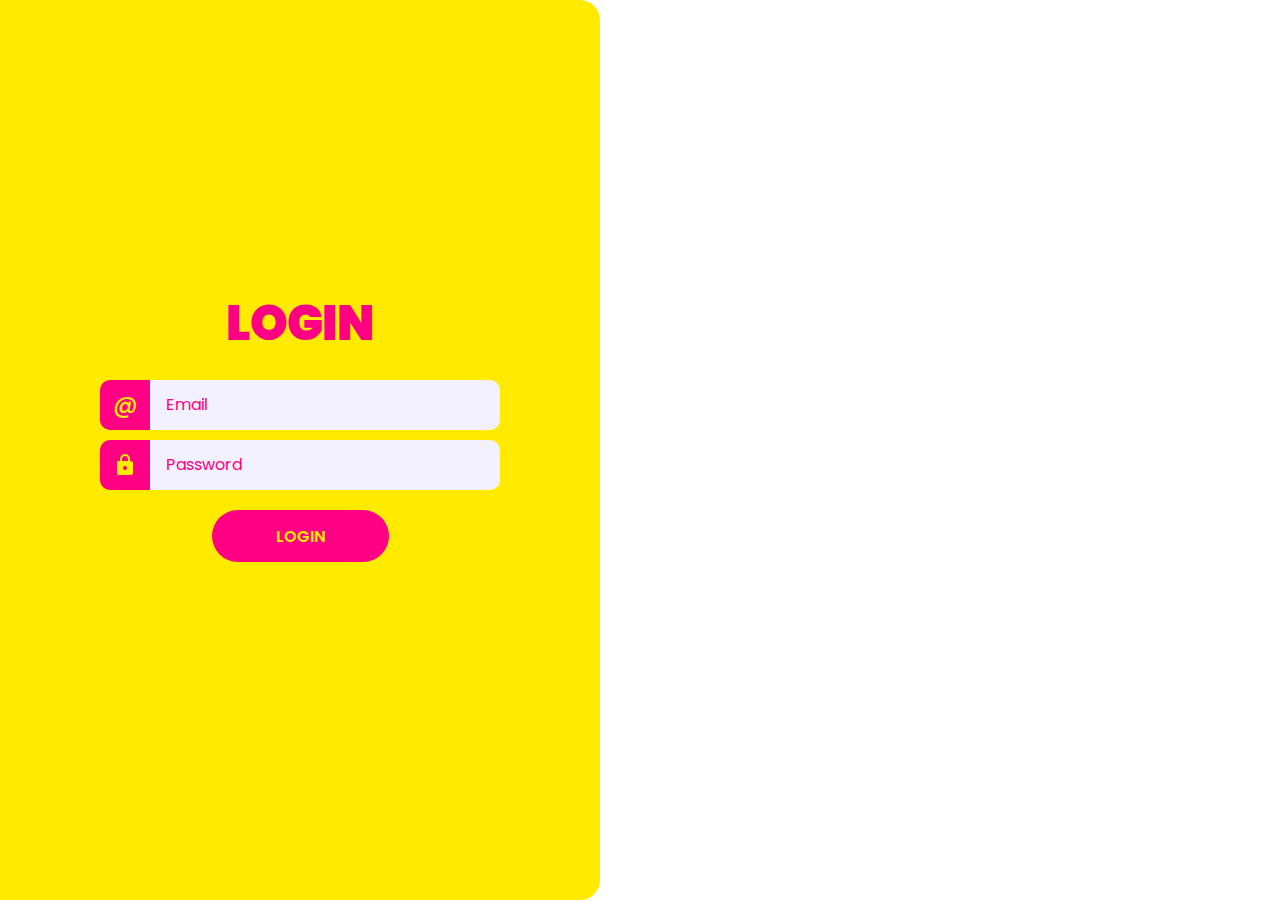
==== commit 755afa47: "Update index.html" ====
--- a/index.html
+++ b/index.html
@@ -4,7 +4,7 @@
   <meta charset="UTF-8">
   <meta name="viewport" content="width=device-width, initial-scale=1.0">
   <title>Login</title>
-  <link rel="stylesheet" href="/styles/stylelogin.css">
+  <link rel="stylesheet" href="./styles/stylelogin.css">
   <script type="text/javascript" src="validation.js" defer></script>
 </head>
 <body>
@@ -29,4 +29,4 @@
     
   </div>
 </body>
-</html>+</html>
--- a/styles/stylelogin.css
+++ b/styles/stylelogin.css
@@ -0,0 +1,137 @@
+@import url('https://fonts.googleapis.com/css2?family=Poppins:ital,wght@0,100;0,200;0,300;0,400;0,500;0,600;0,700;0,800;0,900;1,100;1,200;1,300;1,400;1,500;1,600;1,700;1,800;1,900&display=swap');
+:root{
+  --accent-color: rgb(255, 0, 132);
+  --base-color: rgb(255, 234, 0);
+  --text-color: rgb(255, 0, 132);
+  --input-color: #F3F0FF;
+}
+*{
+  margin: 0;
+  padding: 0;
+}
+html{
+  font-family: Poppins, Segoe UI, sans-serif;
+  font-size: 12pt;
+  color: var(--text-color);
+  text-align: center;
+}
+body{
+  min-height: 100vh;
+  background-image: url(/props/Bglogin1.png);
+  background-size: cover;
+  background-position: right;
+  overflow: hidden;
+}
+.wrapper{
+  box-sizing: border-box;
+  background-color: var(--base-color);
+  height: 100vh;
+  width: max(40%, 600px);
+  padding: 10px;
+  border-radius: 0 20px 20px 0;
+  display: flex;
+  flex-direction: column;
+  align-items: center;
+  justify-content: center;
+}
+h1{
+  font-size: 3rem;
+  font-weight: 900;
+  text-transform: uppercase;
+}
+form{
+  width: min(400px, 100%);
+  margin-top: 20px;
+  margin-bottom: 50px;
+  display: flex;
+  flex-direction: column;
+  align-items: center;
+  gap: 10px;
+}
+form > div{
+  width: 100%;
+  display: flex;
+  justify-content: center;
+}
+form label{
+  flex-shrink: 0;
+  height: 50px;
+  width: 50px;
+  background-color: var(--accent-color);
+  fill: var(--base-color);
+  color: var(--base-color);
+  border-radius: 10px 0 0 10px;
+  display: flex;
+  justify-content: center;
+  align-items: center;
+  font-size: 1.5rem;
+  font-weight: 500;
+}
+form input{
+  box-sizing: border-box;
+  flex-grow: 1;
+  min-width: 0;
+  height: 50px;
+  padding: 1em;
+  font: inherit;
+  border-radius: 0 10px 10px 0;
+  border: 2px solid var(--input-color);
+  border-left: none;
+  background-color: var(--input-color);
+  transition: 150ms ease;
+}
+form input:hover{
+  border-color: var(--accent-color);
+}
+form input:focus{
+  outline: none;
+  border-color: var(--text-color);
+}
+div:has(input:focus) > label{
+  background-color: var(--text-color);
+}
+form input::placeholder{
+  color: var(--text-color);
+}
+form button{
+  margin-top: 10px;
+  border: none;
+  border-radius: 1000px;
+  padding: .85em 4em;
+  background-color: var(--accent-color);
+  color: var(--base-color);
+  font: inherit;
+  font-weight: 600;
+  text-transform: uppercase;
+  cursor: pointer;
+  transition: 150ms ease;
+}
+form button:hover{
+  background-color: var(--text-color);
+}
+form button:focus{
+  outline: none;
+  background-color: var(--text-color);
+}
+a{
+  text-decoration: none;
+  color: var(--accent-color);
+}
+a:hover{
+  text-decoration: underline;
+}
+@media(max-width: 1100px){
+  .wrapper{
+    width: min(600px, 100%);
+    border-radius: 0;
+  }
+}
+form div.incorrect label{
+  background-color: #f06272;
+}
+form div.incorrect input{
+  border-color: #f06272;
+}
+#error-message{
+  color:#f06272;
+}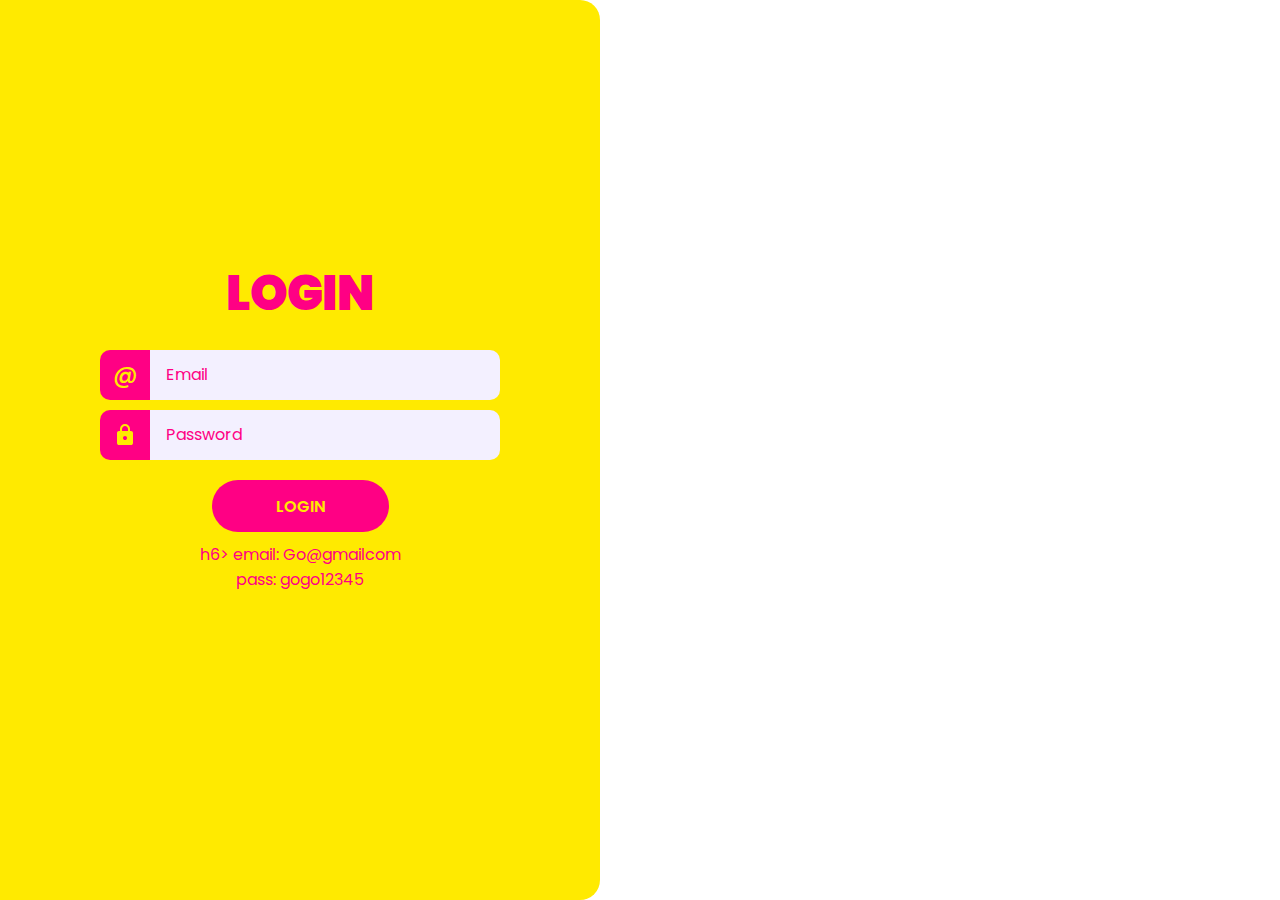
==== commit 00b6f6df: "Update index.html" ====
--- a/index.html
+++ b/index.html
@@ -25,6 +25,9 @@
         <input type="password" name="password" id="password-input" placeholder="Password">
       </div>
       <button type="submit">Login</button>
+      h6> email: Go@gmailcom<br>
+          pass: gogo12345
+      </h6>
     </form>
     
   </div>
--- a/styles/stylelogin.css
+++ b/styles/stylelogin.css
@@ -17,7 +17,7 @@
 }
 body{
   min-height: 100vh;
-  background-image: url(/props/Bglogin1.png);
+  background-image: url(../props/Bglogin1.png);
   background-size: cover;
   background-position: right;
   overflow: hidden;
@@ -134,4 +134,4 @@
 }
 #error-message{
   color:#f06272;
-}+}
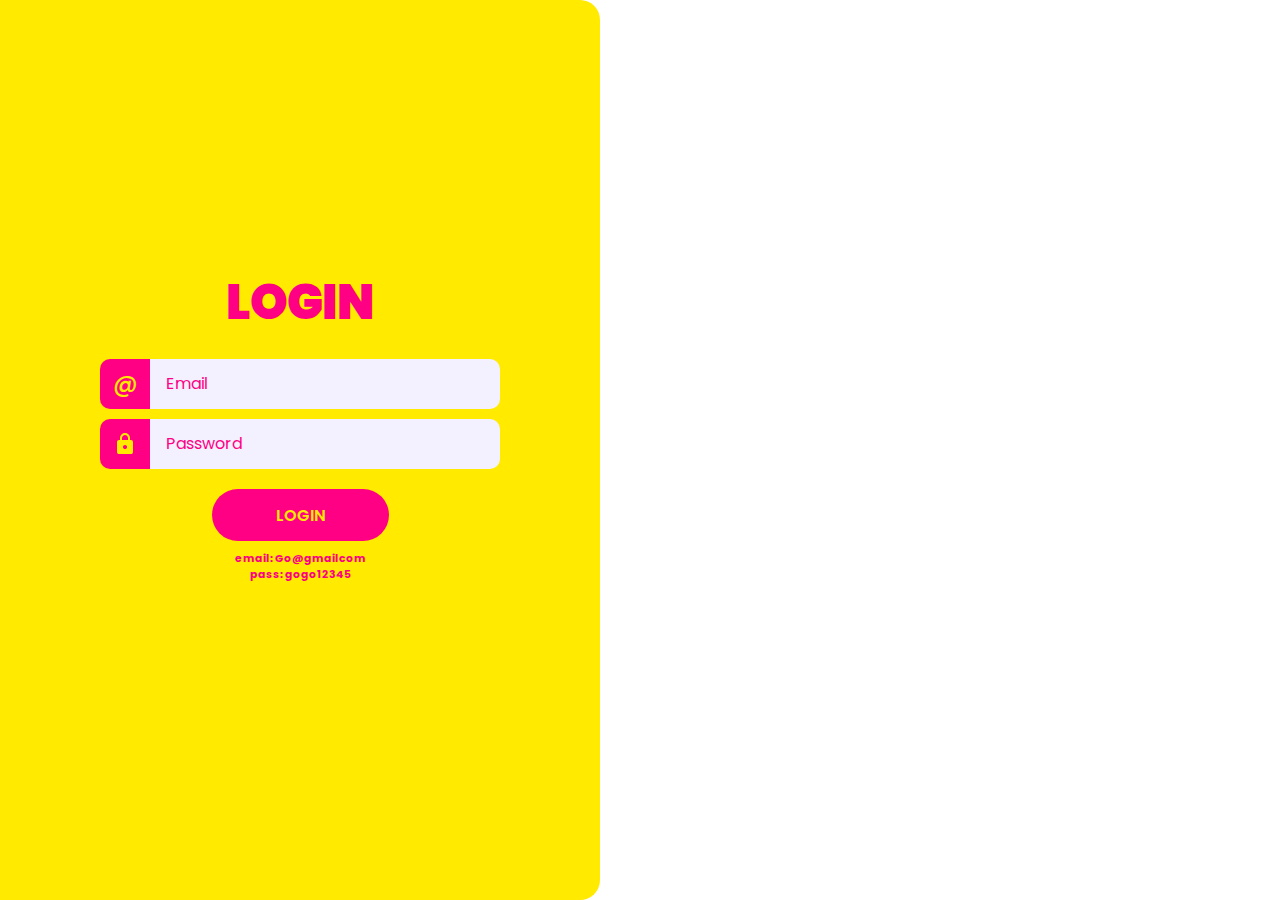
==== commit 9f55e35f: "Update index.html" ====
--- a/index.html
+++ b/index.html
@@ -25,7 +25,7 @@
         <input type="password" name="password" id="password-input" placeholder="Password">
       </div>
       <button type="submit">Login</button>
-      h6> email: Go@gmailcom<br>
+      <h6> email: Go@gmailcom<br>
           pass: gogo12345
       </h6>
     </form>
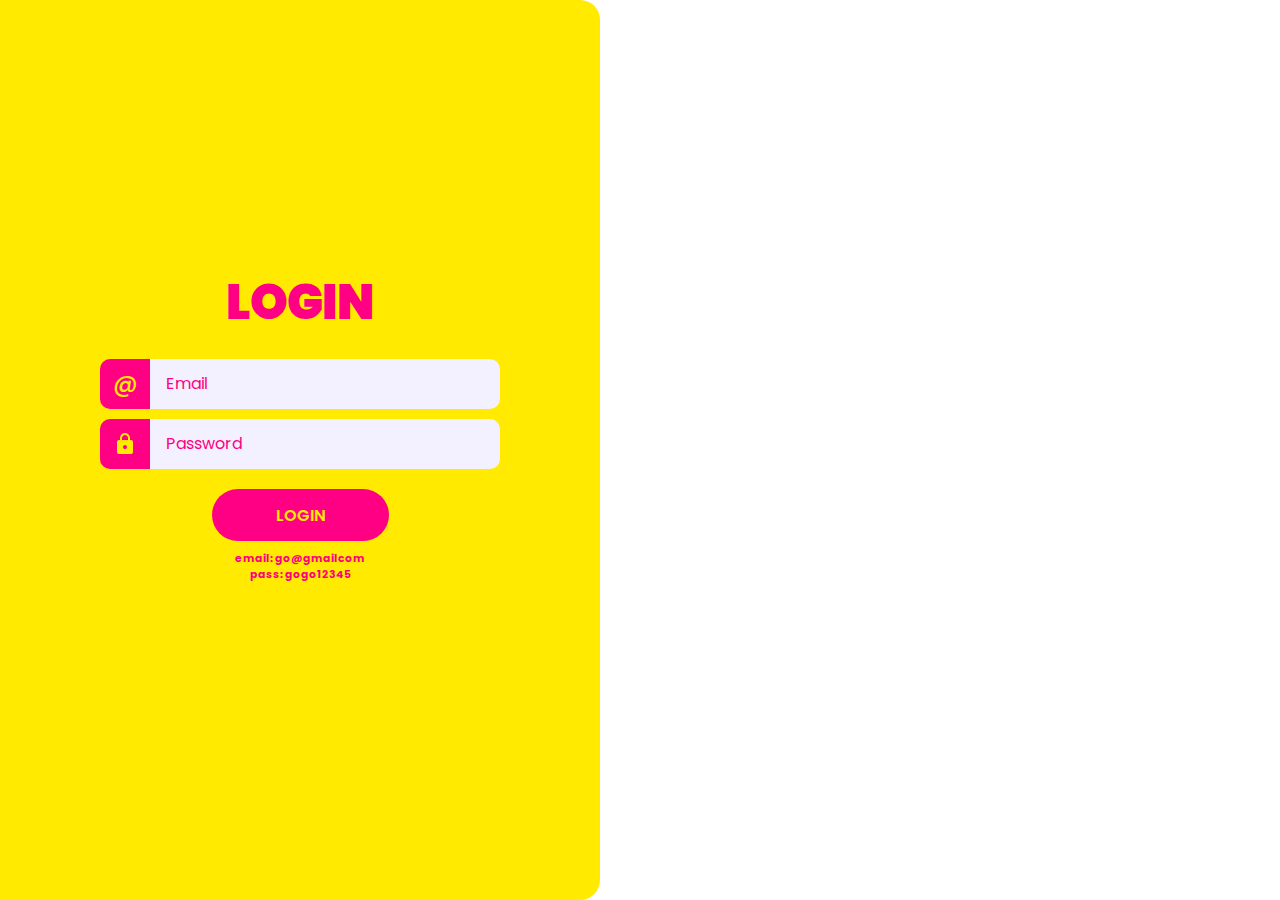
==== commit b64f07b9: "Update index.html" ====
--- a/index.html
+++ b/index.html
@@ -25,7 +25,7 @@
         <input type="password" name="password" id="password-input" placeholder="Password">
       </div>
       <button type="submit">Login</button>
-      <h6> email: Go@gmailcom<br>
+      <h6> email: go@gmailcom<br>
           pass: gogo12345
       </h6>
     </form>
